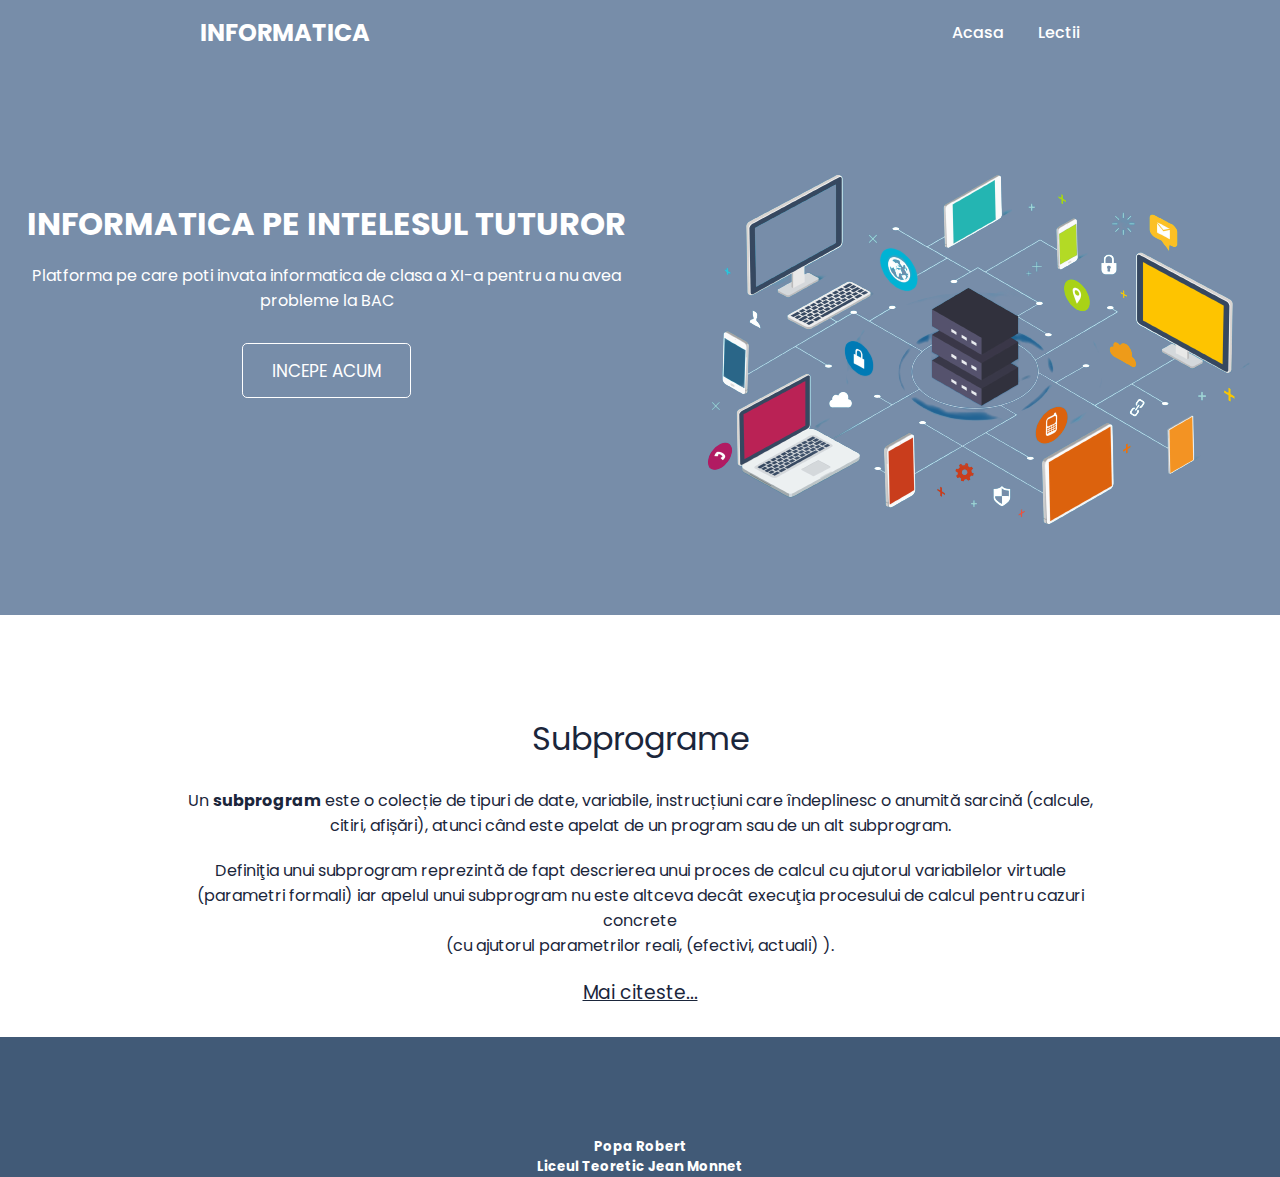
==== index.html @ 5af386a4 "Rename home.html to index.html" ====
<!DOCTYPE html>
<html lang="en">
<head>
    <meta charset="UTF-8">
    <!-- <link rel="stylesheet" href="grid.css"> -->
    <link rel="stylesheet" href="style.css">
    <meta http-equiv="X-UA-Compatible" content="IE=edge">
    <meta name="viewport" content="width=device-width, initial-scale=1.0">
    <title>Document</title>
</head>
<body>
    <header>
      <a href="home.html" class="brand">Informatica</a>
      <div class="menu-btn"></div>
      <nav class="navigation" id="main-nav">
        <div class="navigation-items">
          <a href="home.html">Acasa</a>
          <div class="dropdown">
              <a href="lectii.html">Lectii</a>
              <div class="dropdown-content">
                  <a href="#">Subprograme</a>
                  <a href="#">Recursivitate</a>
                  <a href="#">Structuri</a>
              </div>
          </div>
          <style>
              .dropdown {
                position: relative;
                display: inline-block;
              }
              
              .dropdown-content {
                display: none;
                position: absolute;
                background-color:#778da9;
                min-width: 160px;
                box-shadow: 0px 8px 16px 0px rgba(0,0,0,0.5);
                padding: 12px 5px 16px 5px;
                z-index: 1;

              }
              
              .dropdown:hover .dropdown-content {
                display: block;
              }
          </style>
      </div>
      </nav>
    </header>

<div style="padding-top: 50px; padding-bottom: 50px;" class="flex-container">
  <div style="padding-right: 15px;">
    <h1>INFORMATICA PE INTELESUL TUTUROR</h1>
    <p>Platforma pe care poti invata informatica de clasa a XI-a pentru a nu avea probleme la BAC</p>
    <a href="lectii.html"><button class="button">INCEPE ACUM
    </button></a>

  </div>
  <div><img src="bg-removebg-preview.png" alt=""></div>
  <div>
    </a>
  </div>
</div>    


<section id="subprograme" style="padding-top: 50px; background-color: #FFF; color: #1b263b;">
  <h1 style="padding-top: 50px;">Subprograme</h1>
  <p>Un <span style="font-weight: bold;">subprogram</span> este o colecție de tipuri de date, variabile, instrucțiuni care îndeplinesc o anumită sarcină (calcule, citiri, afișări), atunci când este apelat de un program sau de un alt subprogram.</p>
  <p>Definiţia unui subprogram reprezintă de fapt descrierea unui proces de calcul cu ajutorul variabilelor virtuale (parametri formali) iar apelul unui subprogram nu este altceva decât execuţia procesului de calcul pentru cazuri concrete<br>(cu ajutorul parametrilor reali, (efectivi, actuali) ).</p>
<h3 style="padding-bottom: 30px; padding-top: 10px;"><a href="lectii.html" style="font-style: none; color: #1b263b;">Mai citeste...</a>

</h3>
</section>
  


 

<footer style="padding-top: 100px;font-weight: lighter; background-color: #415a77; color: #FFF; text-align: center;">
  <h5>Popa Robert</h5>
  <h5>Liceul Teoretic Jean Monnet</h5>
</footer>
      
</body>
</html>
---- style.css ----
@import url('https://fonts.googleapis.com/css2?family=Poppins:wght@200;300;400;500;600;700;800;900&display=swap');


*{
    margin: 0;
    padding: 0;
    box-sizing: border-box;
    font-family: "Poppins", sans-serif;
  }
 
  
  header{
    z-index: 999;
    position: absolute;
    top: 0;
    left: 0;
    width: 100%;
    display: flex;
    justify-content: space-between;
    align-items: center;
    padding: 15px 200px;
    transition: 0.5s ease;
    background-color: #778da9;
  }
  
  header .brand{
    color: #fff;
    font-size: 1.5em;
    font-weight: 700;
    text-transform: uppercase;
    text-decoration: none;
  }
  
  header .navigation{
    position: relative;
  }
  
  header .navigation .navigation-items a{
    position: relative;
    color: #fff;
    font-size: 1em;
    font-weight: 500;
    text-decoration: none;
    margin-left: 30px;
    transition: 0.3s ease;
  }
  
  header .navigation .navigation-items a:before{
    content: '';
    position: absolute;
    background: #fff;
    width: 0;
    height: 3px;
    bottom: 0;
    left: 0;
    transition: 0.3s ease;
  }
  
  header .navigation .navigation-items a:hover:before{
    width: 100%;
  }

.flex-container{
  display: flex;
  justify-content: center;
  background-color: #778da9;
  text-align: center;
}
.flex-container img{
  padding-top: 100px;
  text-align: center;
}
.flex-container p{
  color: #fff;
  padding-top: 15px;
  padding-bottom: 30px;
}

.flex-container h1{
  padding-top: 150px;
  color: #fff;
  text-align: center;
}

.button {
  --color: #fff;
  padding: 0.8em 1.7em;
  background-color: transparent;
  border-radius: .3em;
  position: relative;
  overflow: hidden;
  cursor: pointer;
  transition: .5s;
  font-weight: 400;
  font-size: 17px;
  border: 1px solid;
  font-family: inherit;
  text-transform: uppercase;
  color: var(--color);
  z-index: 1;
 }
 
 .button::before, .button::after {
  content: '';
  display: block;
  width: 50px;
  height: 50px;
  transform: translate(-50%, -50%);
  position: absolute;
  border-radius: 50%;
  z-index: -1;
  background-color: var(--color);
  transition: 1s ease;
 }
 
 .button::before {
  top: -1em;
  left: -1em;
 }
 
 .button::after {
  left: calc(100% + 1em);
  top: calc(100% + 1em);
 }
 
 .button:hover::before, .button:hover::after {
  height: 410px;
  width: 410px;
 }
 
 .button:hover {
  color: #1b263b;
 }
 
 .button:active {
  filter: brightness(.8);
 }
 

section.no1{
  text-align: center;
  padding: 170px 170px;
  color: #1b263b;
}

.cuprins a{
  font-size:large;
  text-decoration: none;
  color: #1b263b;
}
.cuprins ul{
  /* padding-left: 50px; */
  list-style: inside;
  font-weight: normal;
}
ol li{
  padding-top: 15px;
}
OL li.ol{
  list-style: inside decimal;
  font-size: larger;
  font-weight: bold;
}


section#subprograme{
  color: white;
  background-color: #778da9;
  text-align: center;
  padding-left: 170px;
  padding-right: 170px;
}
section#subprograme h1{
  text-align: center;
  font-weight: normal;
  padding-bottom:15px ;
}
section#subprograme h2{
  font-weight: normal;
  padding-bottom: 15px;
}
section#subprograme p{
  padding-bottom: 10px;
  padding-top: 10px;
}
section#subprograme h3{
  font-weight: normal;
}
section#subprograme ul{
  list-style: inside;
  padding-bottom: 15px;
}

section#recursivitate{
  color: white;
  background-color: #778da9;
  text-align: center;
  padding-left: 170px;
  padding-right: 170px;
}
section#recursivitate h1{
  text-align: center;
  font-weight: normal;
  padding-bottom:15px ;
  padding-top: 50px;
}
section#recursivitate h2{
  font-weight: normal;
  padding-bottom: 15px;
}
section#recursivitate p{
  padding-bottom: 10px;
  padding-top: 10px;
}
section#recursivitate h3{
  font-weight: normal;
}
section#recursivitate ul{
  list-style: inside;
  padding-bottom: 15px;
}


section#struct{
  color: white;
  background-color: #778da9;
  text-align: center;
  padding-left: 170px;
  padding-right: 170px;
}
section#struct h1{
  text-align: center;
  font-weight: normal;
  padding-bottom:15px ;
  padding-top: 50px;
}
section#struct h2{
  font-weight: normal;
  padding-bottom: 15px;
}
section#struct p{
  padding-bottom: 10px;
  padding-top: 10px;
}
section#struct h3{
  font-weight: normal;
}
section#struct ul{
  list-style: inside;
  padding-bottom: 15px;
}
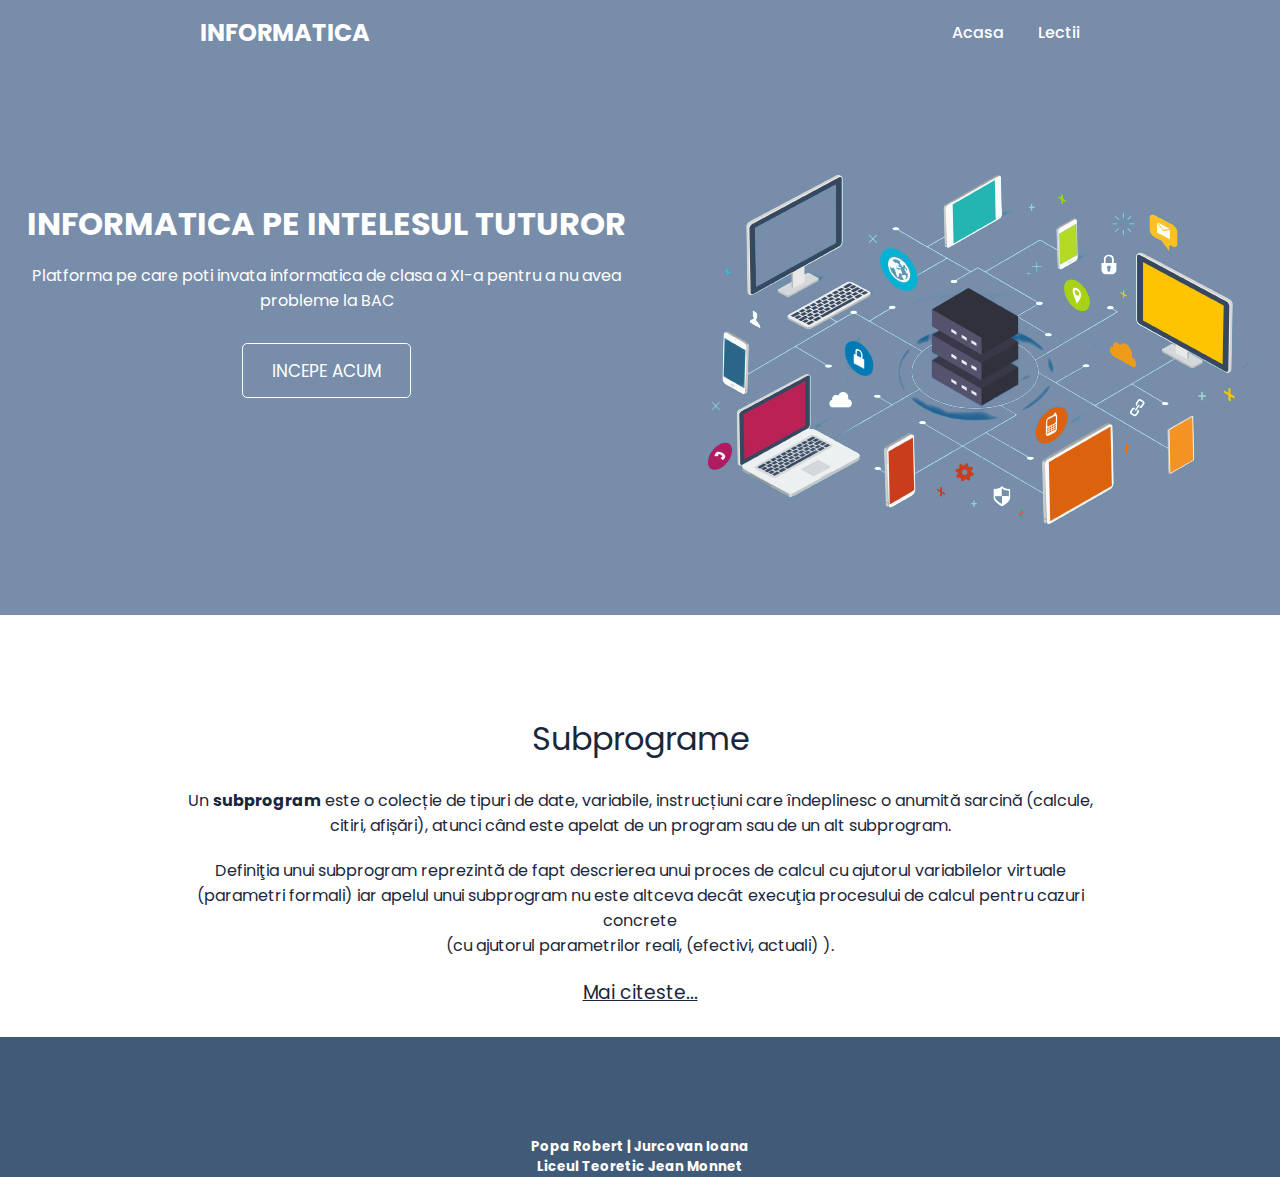
==== commit 1a5552a0: "Update index.html" ====
--- a/index.html
+++ b/index.html
@@ -10,17 +10,17 @@
 </head>
 <body>
     <header>
-      <a href="home.html" class="brand">Informatica</a>
+      <a href="index.html" class="brand">Informatica</a>
       <div class="menu-btn"></div>
       <nav class="navigation" id="main-nav">
         <div class="navigation-items">
-          <a href="home.html">Acasa</a>
+          <a href="index.html">Acasa</a>
           <div class="dropdown">
               <a href="lectii.html">Lectii</a>
               <div class="dropdown-content">
-                  <a href="#">Subprograme</a>
-                  <a href="#">Recursivitate</a>
-                  <a href="#">Structuri</a>
+                  <a href="lectii.html#subprograme">Subprograme</a>
+                  <a href="lectii.html#recursivitate">Recursivitate</a>
+                  <a href="lectii.html#struct">Structuri</a>
               </div>
           </div>
           <style>
@@ -77,7 +77,7 @@
  
 
 <footer style="padding-top: 100px;font-weight: lighter; background-color: #415a77; color: #FFF; text-align: center;">
-  <h5>Popa Robert</h5>
+  <h5>Popa Robert | Jurcovan Ioana</h5>
   <h5>Liceul Teoretic Jean Monnet</h5>
 </footer>
       
